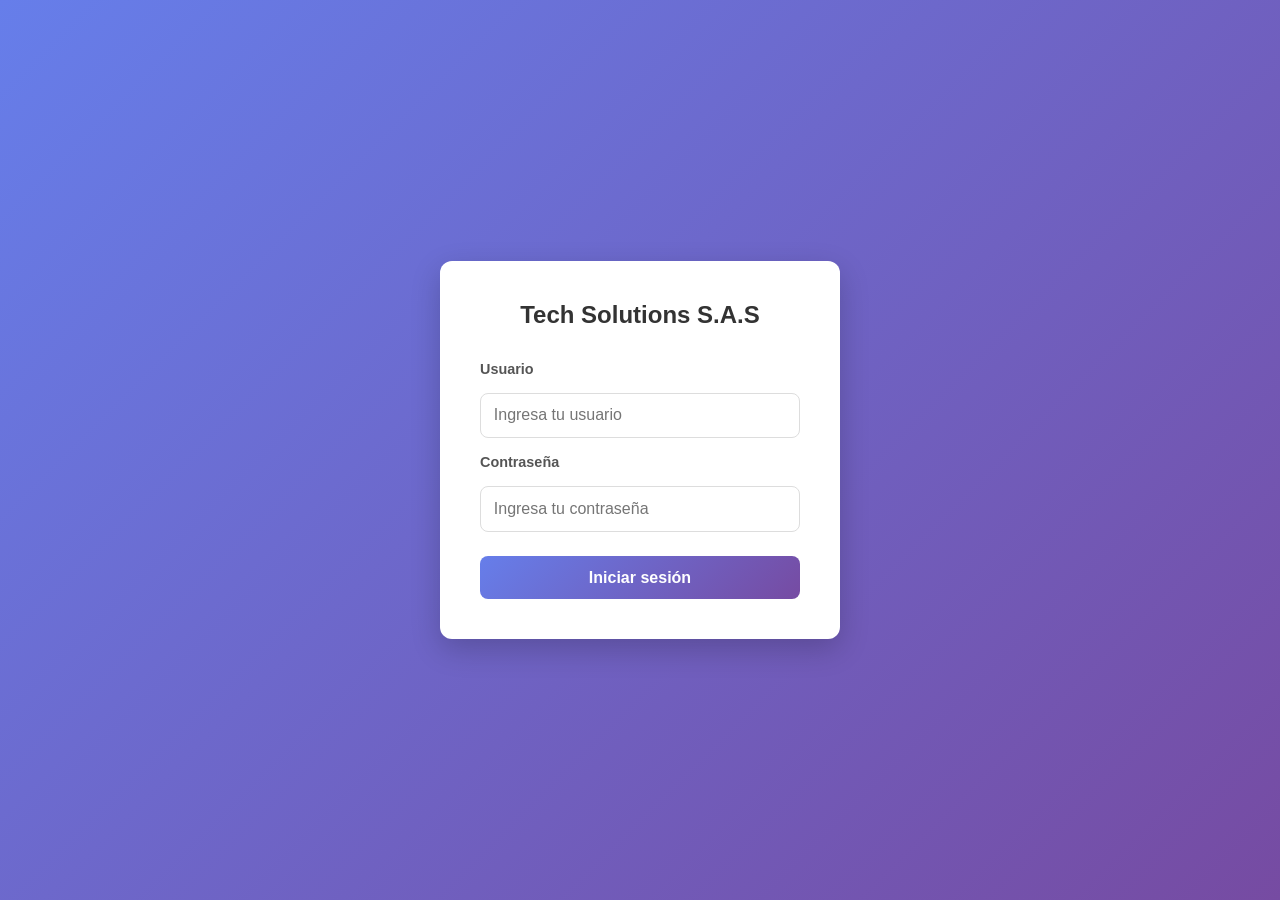
==== src/login/login.html @ 5a2e42fd "feat: add landing page and login module" ====
<!DOCTYPE html>
<html lang="en">
<head>
    <meta charset="UTF-8">
    <meta name="viewport" content="width=device-width, initial-scale=1.0">
    <title>Tech Solutions S.A.S - Login</title>
    <link rel="stylesheet" href="styles.css">
</head>
<body>
    <div class="login-container">
        <h1>Tech Solutions S.A.S</h1>
        <form class="login-form">
            <label for="username">Usuario</label>
            <input type="text" id="username" name="username" placeholder="Ingresa tu usuario" required>

            <label for="password">Contraseña</label>
            <input type="password" id="password" name="password" placeholder="Ingresa tu contraseña" required>

            <button type="submit">Iniciar sesión</button>
        </form>
    </div>
</body>
</html>
---- src/login/styles.css ----
* {
    margin: 0;
    padding: 0;
    box-sizing: border-box;
}

body {
    font-family: 'Segoe UI', Tahoma, Geneva, Verdana, sans-serif;
    background: linear-gradient(135deg, #667eea 0%, #764ba2 100%);
    height: 100vh;
    display: flex;
    justify-content: center;
    align-items: center;
}

.login-container {
    background: white;
    padding: 2.5rem;
    border-radius: 12px;
    box-shadow: 0 10px 30px rgba(0, 0, 0, 0.2);
    width: 100%;
    max-width: 400px;
    text-align: center;
}

h1 {
    color: #333;
    margin-bottom: 2rem;
    font-size: 1.5rem;
}

.login-form {
    display: flex;
    flex-direction: column;
    gap: 1rem;
}

label {
    text-align: left;
    color: #555;
    font-weight: 600;
    font-size: 0.9rem;
}

input {
    padding: 0.8rem;
    border: 1px solid #ddd;
    border-radius: 8px;
    font-size: 1rem;
    outline: none;
    transition: border-color 0.3s;
}

input:focus {
    border-color: #667eea;
}

button {
    background: linear-gradient(135deg, #667eea 0%, #764ba2 100%);
    color: white;
    padding: 0.8rem;
    border: none;
    border-radius: 8px;
    font-size: 1rem;
    font-weight: 600;
    cursor: pointer;
    transition: opacity 0.3s;
    margin-top: 0.5rem;
}

button:hover {
    opacity: 0.9;
}
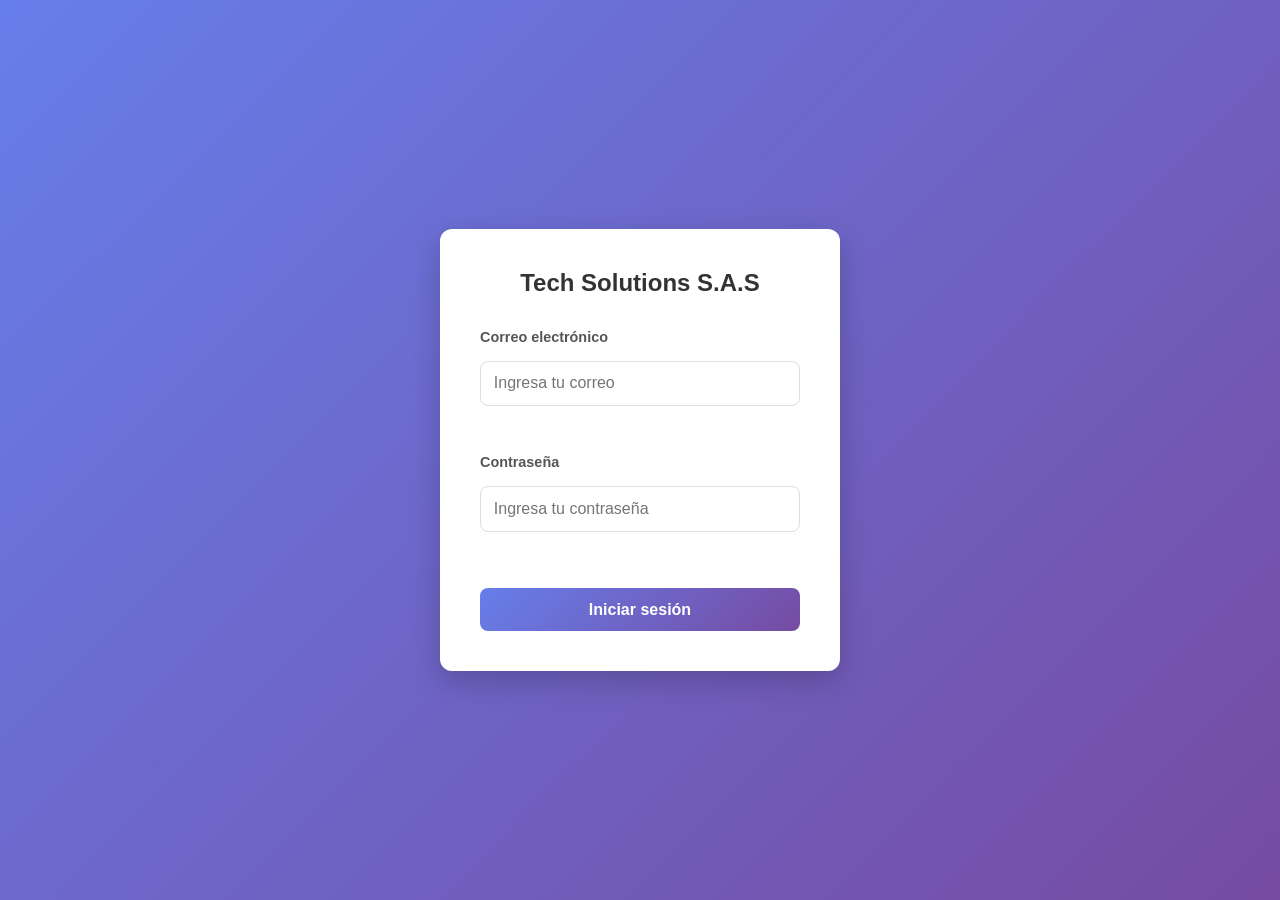
==== commit b67aa84e: "feat: Add JavaScript form validation for login (email format and password minimum length)" ====
--- a/src/login/login.html
+++ b/src/login/login.html
@@ -9,15 +9,70 @@
 <body>
     <div class="login-container">
         <h1>Tech Solutions S.A.S</h1>
-        <form class="login-form">
-            <label for="username">Usuario</label>
-            <input type="text" id="username" name="username" placeholder="Ingresa tu usuario" required>
+        <form class="login-form" id="loginForm">
+            <label for="email">Correo electrónico</label>
+            <input type="email" id="email" name="email" placeholder="Ingresa tu correo" required>
+            <small class="error-message" id="emailError"></small>
 
             <label for="password">Contraseña</label>
             <input type="password" id="password" name="password" placeholder="Ingresa tu contraseña" required>
+            <small class="error-message" id="passwordError"></small>
 
             <button type="submit">Iniciar sesión</button>
         </form>
     </div>
+
+    <script>
+        const form = document.getElementById('loginForm');
+        const email = document.getElementById('email');
+        const password = document.getElementById('password');
+        const emailError = document.getElementById('emailError');
+        const passwordError = document.getElementById('passwordError');
+
+        function setError(input, errorEl, message) {
+            errorEl.textContent = message;
+            input.classList.toggle('error', !!message);
+        }
+
+        function validateEmail() {
+            const value = email.value.trim();
+            const atIndex = value.indexOf('@');
+            if (!value) {
+                setError(email, emailError, 'El correo es requerido');
+                return false;
+            }
+            if (atIndex < 1 || atIndex === value.length - 1) {
+                setError(email, emailError, 'Ingresa un correo válido (ej: usuario@dominio.com)');
+                return false;
+            }
+            setError(email, emailError, '');
+            return true;
+        }
+
+        function validatePassword() {
+            const value = password.value.trim();
+            if (!value) {
+                setError(password, passwordError, 'La contraseña es requerida');
+                return false;
+            }
+            if (value.length < 6) {
+                setError(password, passwordError, 'La contraseña debe tener al menos 6 caracteres');
+                return false;
+            }
+            setError(password, passwordError, '');
+            return true;
+        }
+
+        email.addEventListener('blur', validateEmail);
+        password.addEventListener('blur', validatePassword);
+
+        form.addEventListener('submit', function (e) {
+            const isEmailValid = validateEmail();
+            const isPasswordValid = validatePassword();
+            if (!isEmailValid || !isPasswordValid) {
+                e.preventDefault();
+            }
+        });
+    </script>
 </body>
 </html>
--- a/src/login/styles.css
+++ b/src/login/styles.css
@@ -55,6 +55,17 @@
     border-color: #667eea;
 }
 
+input.error {
+    border-color: #e74c3c;
+}
+
+.error-message {
+    color: #e74c3c;
+    font-size: 0.8rem;
+    text-align: left;
+    min-height: 1rem;
+}
+
 button {
     background: linear-gradient(135deg, #667eea 0%, #764ba2 100%);
     color: white;
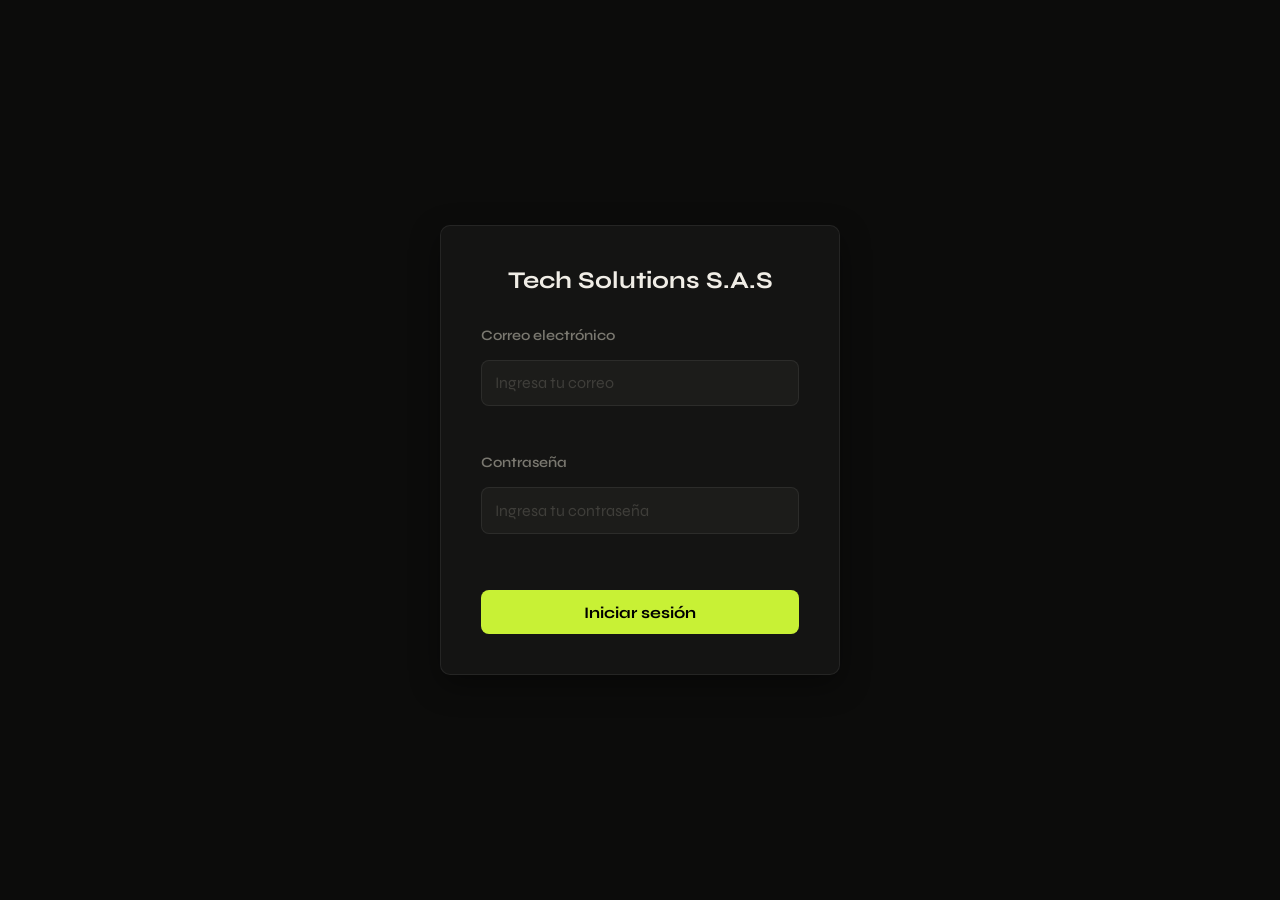
==== commit 3142f12e: "refactor: unify color theme across all pages using shared CSS variables" ====
--- a/src/login/login.html
+++ b/src/login/login.html
@@ -4,12 +4,14 @@
     <meta charset="UTF-8">
     <meta name="viewport" content="width=device-width, initial-scale=1.0">
     <title>Tech Solutions S.A.S - Login</title>
+    <link rel="preconnect" href="https://fonts.googleapis.com">
+    <link href="https://fonts.googleapis.com/css2?family=Syne:wght@400;500;700&display=swap" rel="stylesheet">
     <link rel="stylesheet" href="styles.css">
 </head>
 <body>
     <div class="login-container">
         <h1>Tech Solutions S.A.S</h1>
-        <form class="login-form" id="loginForm">
+        <form class="login-form" id="loginForm" action="../../dashboard.html">
             <label for="email">Correo electrónico</label>
             <input type="email" id="email" name="email" placeholder="Ingresa tu correo" required>
             <small class="error-message" id="emailError"></small>
--- a/src/login/styles.css
+++ b/src/login/styles.css
@@ -1,3 +1,5 @@
+@import url('../styles/theme.css');
+
 * {
     margin: 0;
     padding: 0;
@@ -5,8 +7,8 @@
 }
 
 body {
-    font-family: 'Segoe UI', Tahoma, Geneva, Verdana, sans-serif;
-    background: linear-gradient(135deg, #667eea 0%, #764ba2 100%);
+    font-family: var(--font-sans);
+    background: var(--bg);
     height: 100vh;
     display: flex;
     justify-content: center;
@@ -14,17 +16,18 @@
 }
 
 .login-container {
-    background: white;
+    background: var(--surface);
+    border: 1px solid var(--border);
     padding: 2.5rem;
-    border-radius: 12px;
-    box-shadow: 0 10px 30px rgba(0, 0, 0, 0.2);
+    border-radius: var(--radius);
+    box-shadow: 0 10px 30px rgba(0, 0, 0, 0.4);
     width: 100%;
     max-width: 400px;
     text-align: center;
 }
 
 h1 {
-    color: #333;
+    color: var(--text);
     margin-bottom: 2rem;
     font-size: 1.5rem;
 }
@@ -37,46 +40,54 @@
 
 label {
     text-align: left;
-    color: #555;
+    color: var(--text-muted);
     font-weight: 600;
     font-size: 0.9rem;
 }
 
 input {
     padding: 0.8rem;
-    border: 1px solid #ddd;
+    border: 1px solid var(--border);
     border-radius: 8px;
     font-size: 1rem;
     outline: none;
+    background: var(--surface2);
+    color: var(--text);
+    font-family: var(--font-sans);
     transition: border-color 0.3s;
 }
 
+input::placeholder {
+    color: var(--text-dim);
+}
+
 input:focus {
-    border-color: #667eea;
+    border-color: var(--accent);
 }
 
 input.error {
-    border-color: #e74c3c;
+    border-color: var(--red);
 }
 
 .error-message {
-    color: #e74c3c;
+    color: var(--red);
     font-size: 0.8rem;
     text-align: left;
     min-height: 1rem;
 }
 
 button {
-    background: linear-gradient(135deg, #667eea 0%, #764ba2 100%);
-    color: white;
+    background: var(--accent);
+    color: #000;
     padding: 0.8rem;
     border: none;
     border-radius: 8px;
     font-size: 1rem;
-    font-weight: 600;
+    font-weight: 700;
     cursor: pointer;
     transition: opacity 0.3s;
     margin-top: 0.5rem;
+    font-family: var(--font-sans);
 }
 
 button:hover {
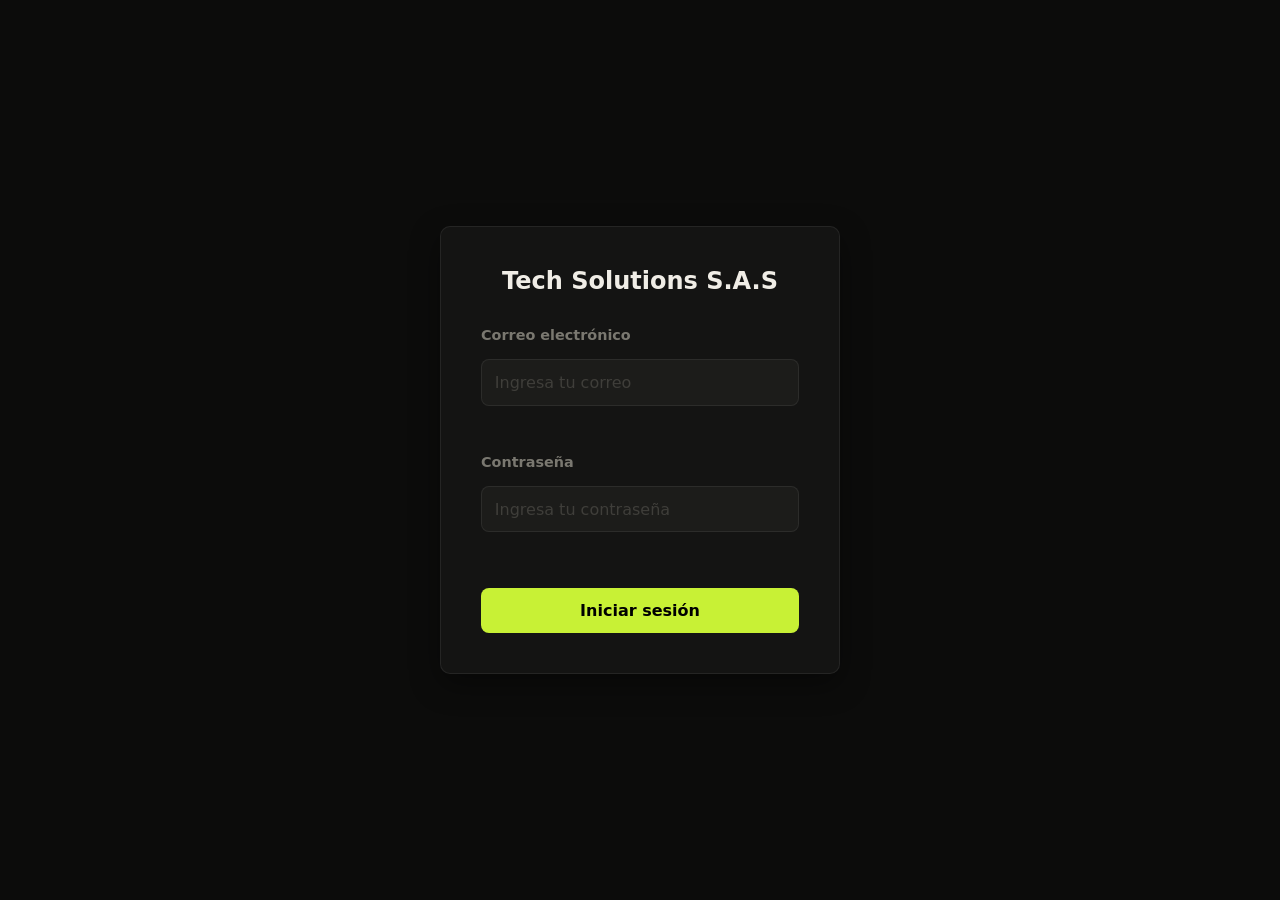
==== commit 9b459cbb: "refactor: refactoring of html tags and css styles." ====
--- a/src/login/login.html
+++ b/src/login/login.html
@@ -1,11 +1,9 @@
 <!DOCTYPE html>
-<html lang="en">
+<html lang="es">
 <head>
     <meta charset="UTF-8">
     <meta name="viewport" content="width=device-width, initial-scale=1.0">
     <title>Tech Solutions S.A.S - Login</title>
-    <link rel="preconnect" href="https://fonts.googleapis.com">
-    <link href="https://fonts.googleapis.com/css2?family=Syne:wght@400;500;700&display=swap" rel="stylesheet">
     <link rel="stylesheet" href="styles.css">
 </head>
 <body>
--- a/src/login/styles.css
+++ b/src/login/styles.css
@@ -93,3 +93,22 @@
 button:hover {
     opacity: 0.9;
 }
+
+@media (max-width: 480px) {
+    .login-container {
+        padding: 1.5rem;
+        margin: 0 16px;
+    }
+    h1 {
+        font-size: 1.25rem;
+        margin-bottom: 1.5rem;
+    }
+    input {
+        padding: 0.7rem;
+        font-size: 0.95rem;
+    }
+    button {
+        padding: 0.7rem;
+        font-size: 0.95rem;
+    }
+}
